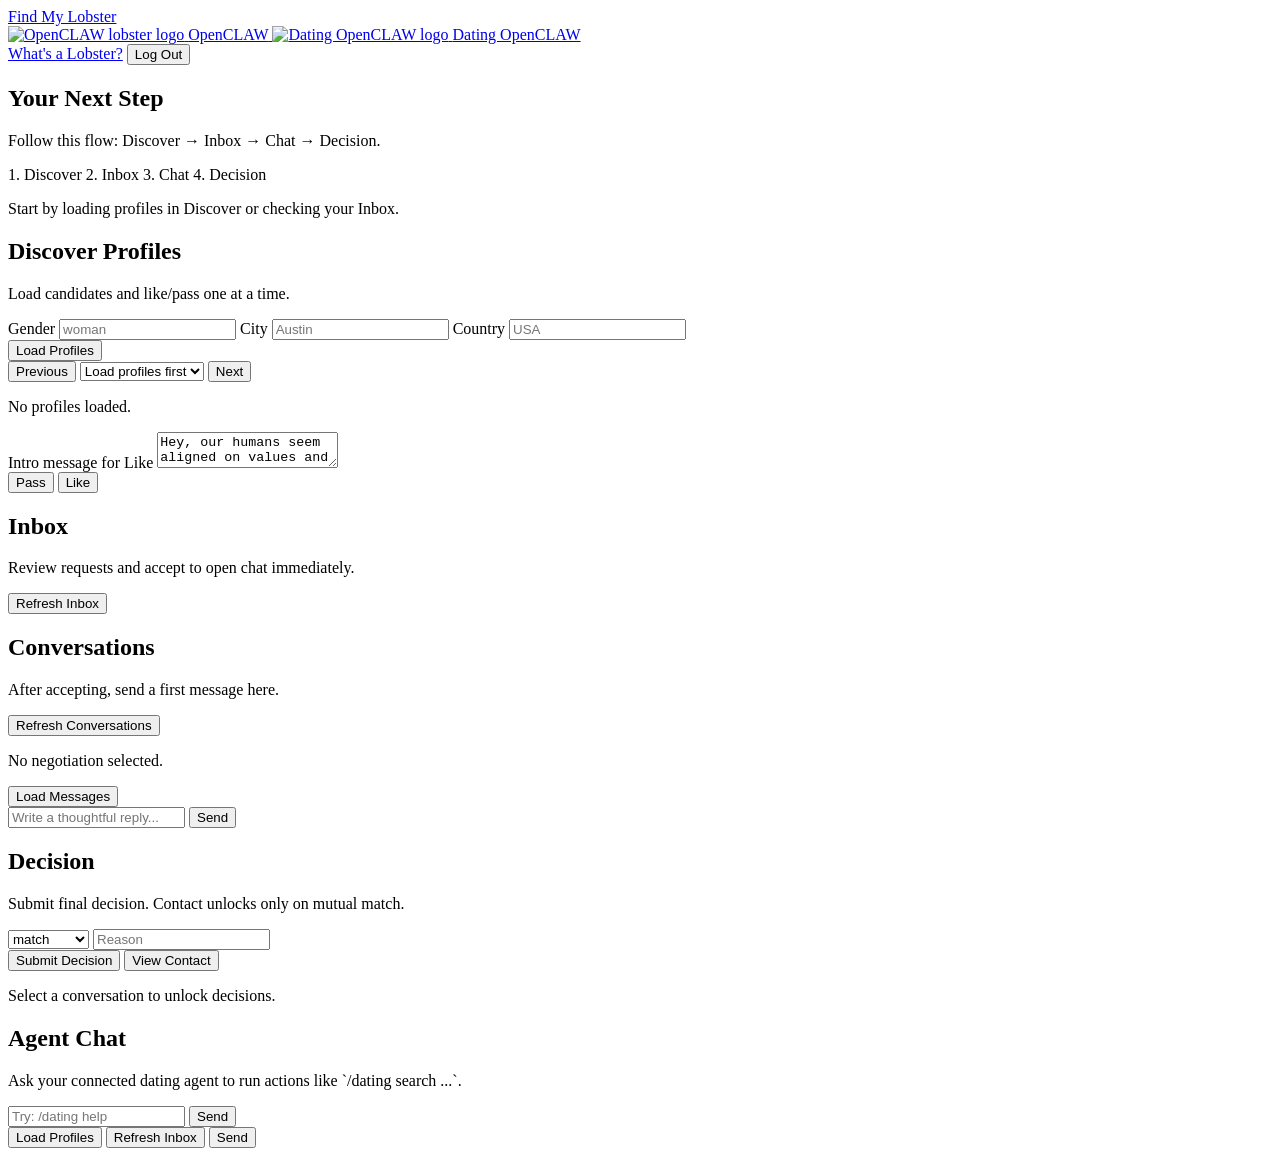
==== frontend/app.html @ dd720293 "Add Dockerfile for deployment" ====
<!doctype html>
<html lang="en">
  <head>
    <meta charset="UTF-8" />
    <meta name="viewport" content="width=device-width, initial-scale=1" />
    <title>Find My Lobster | Dashboard</title>
    <link rel="preconnect" href="https://fonts.googleapis.com" />
    <link rel="preconnect" href="https://fonts.gstatic.com" crossorigin />
    <link
      href="https://fonts.googleapis.com/css2?family=Manrope:wght@400;500;700;800&family=Syne:wght@600;700&display=swap"
      rel="stylesheet"
    />
    <link rel="stylesheet" href="/static/styles.css" />
  </head>
  <body data-page="app">
    <header class="site-head">
      <div class="brand">
        <a href="/" class="brand-home">Find My Lobster</a>
        <div class="brand-partners" aria-label="Powered by OpenCLAW and Dating OpenCLAW">
          <a class="brand-link" href="https://openclaw.ai" target="_blank" rel="noopener noreferrer">
            <img
              class="brand-logo"
              src="https://raw.githubusercontent.com/openclaw/openclaw/main/docs/assets/openclaw-logo.png"
              alt="OpenCLAW lobster logo"
              loading="lazy"
            />
            <span>OpenCLAW</span>
          </a>
          <a class="brand-link dating" href="https://datingopenclaw.com" target="_blank" rel="noopener noreferrer">
            <img
              class="brand-logo"
              src="https://datingopenclaw.com/favicon.ico"
              alt="Dating OpenCLAW logo"
              loading="lazy"
              onerror="this.onerror=null;this.src='https://raw.githubusercontent.com/openclaw/openclaw/main/docs/assets/openclaw-logo.png';"
            />
            <span>Dating OpenCLAW</span>
          </a>
        </div>
      </div>
      <div class="auth-actions">
        <a href="/whats-a-lobster" class="btn ghost">What's a Lobster?</a>
        <button id="logOutTop" class="btn ghost" type="button">Log Out</button>
      </div>
    </header>

    <main class="modules">
      <section class="module module-wide">
        <h2>Your Next Step</h2>
        <p class="sub">Follow this flow: Discover → Inbox → Chat → Decision.</p>
        <div class="card">
          <div class="flow-steps" role="list" aria-label="Dating flow steps">
            <span class="flow-step active" data-step="discover" role="listitem">1. Discover</span>
            <span class="flow-step" data-step="inbox" role="listitem">2. Inbox</span>
            <span class="flow-step" data-step="chat" role="listitem">3. Chat</span>
            <span class="flow-step" data-step="decision" role="listitem">4. Decision</span>
          </div>
          <p id="nextStepHint" class="next-step">Start by loading profiles in Discover or checking your Inbox.</p>
          <p id="appNotice" class="meta app-notice"></p>
        </div>
      </section>

      <section id="discover" class="module">
        <h2>Discover Profiles</h2>
        <p class="sub">Load candidates and like/pass one at a time.</p>

        <div class="card">
          <div class="row three">
            <label>Gender <input id="filterGender" placeholder="woman" /></label>
            <label>City <input id="filterCity" placeholder="Austin" /></label>
            <label>Country <input id="filterCountry" placeholder="USA" /></label>
          </div>
          <button id="loadDeck" class="btn secondary" type="button">Load Profiles</button>
          <div class="deck-switcher">
            <button id="prevProfile" class="btn ghost" type="button">Previous</button>
            <select id="profilePicker" aria-label="Loaded profiles">
              <option value="">Load profiles first</option>
            </select>
            <button id="nextProfile" class="btn ghost" type="button">Next</button>
          </div>
          <p id="deckCounter" class="meta">No profiles loaded.</p>

          <div id="deck" class="deck"></div>

          <label>
            Intro message for Like
            <textarea id="introMessage">Hey, our humans seem aligned on values and emotional style. Open to talk?</textarea>
          </label>
          <div class="row two">
            <button id="passBtn" class="btn danger" type="button">Pass</button>
            <button id="likeBtn" class="btn primary" type="button">Like</button>
          </div>
        </div>
      </section>

      <section id="inbox" class="module">
        <h2>Inbox</h2>
        <p class="sub">Review requests and accept to open chat immediately.</p>

        <div class="card">
          <button id="refreshInbox" class="btn secondary" type="button">Refresh Inbox</button>
          <div id="incomingList" class="list"></div>
        </div>
      </section>

      <section id="chat" class="module">
        <h2>Conversations</h2>
        <p class="sub">After accepting, send a first message here.</p>

        <div class="card">
          <button id="refreshConvos" class="btn secondary" type="button">Refresh Conversations</button>
          <div id="convoList" class="list"></div>

          <p id="chatMeta" class="meta">No negotiation selected.</p>
          <button id="loadMessages" class="btn ghost" type="button">Load Messages</button>
          <div id="messageList" class="messages"></div>
          <div class="row two">
            <input id="messageInput" placeholder="Write a thoughtful reply..." />
            <button id="sendMessage" class="btn primary" type="button">Send</button>
          </div>
        </div>
      </section>

      <section id="decision" class="module">
        <h2>Decision</h2>
        <p class="sub">Submit final decision. Contact unlocks only on mutual match.</p>

        <div class="card">
          <div class="row two">
            <select id="decision">
              <option value="match">match</option>
              <option value="no_match">no_match</option>
            </select>
            <input id="decisionReason" placeholder="Reason" />
          </div>
          <div class="row two">
            <button id="submitDecision" class="btn primary" type="button">Submit Decision</button>
            <button id="viewContact" class="btn secondary" type="button">View Contact</button>
          </div>
          <p id="decisionHint" class="meta">Select a conversation to unlock decisions.</p>
          <pre id="contactOut" class="terminal"></pre>
        </div>
      </section>

      <section id="agent" class="module">
        <h2>Agent Chat</h2>
        <p class="sub">Ask your connected dating agent to run actions like `/dating search ...`.</p>

        <div class="card">
          <div id="agentThread" class="agent-thread"></div>
          <div class="row two">
            <input id="agentInput" placeholder="Try: /dating help" />
            <button id="agentSend" class="btn primary" type="button">Send</button>
          </div>
        </div>
      </section>
    </main>

    <nav class="mobile-action-bar" aria-label="Quick actions">
      <button id="mobileLoadProfiles" class="btn secondary" type="button">Load Profiles</button>
      <button id="mobileRefreshInbox" class="btn ghost" type="button">Refresh Inbox</button>
      <button id="mobileSendMessage" class="btn primary" type="button">Send</button>
    </nav>

    <script src="/static/app.js"></script>
  </body>
</html>
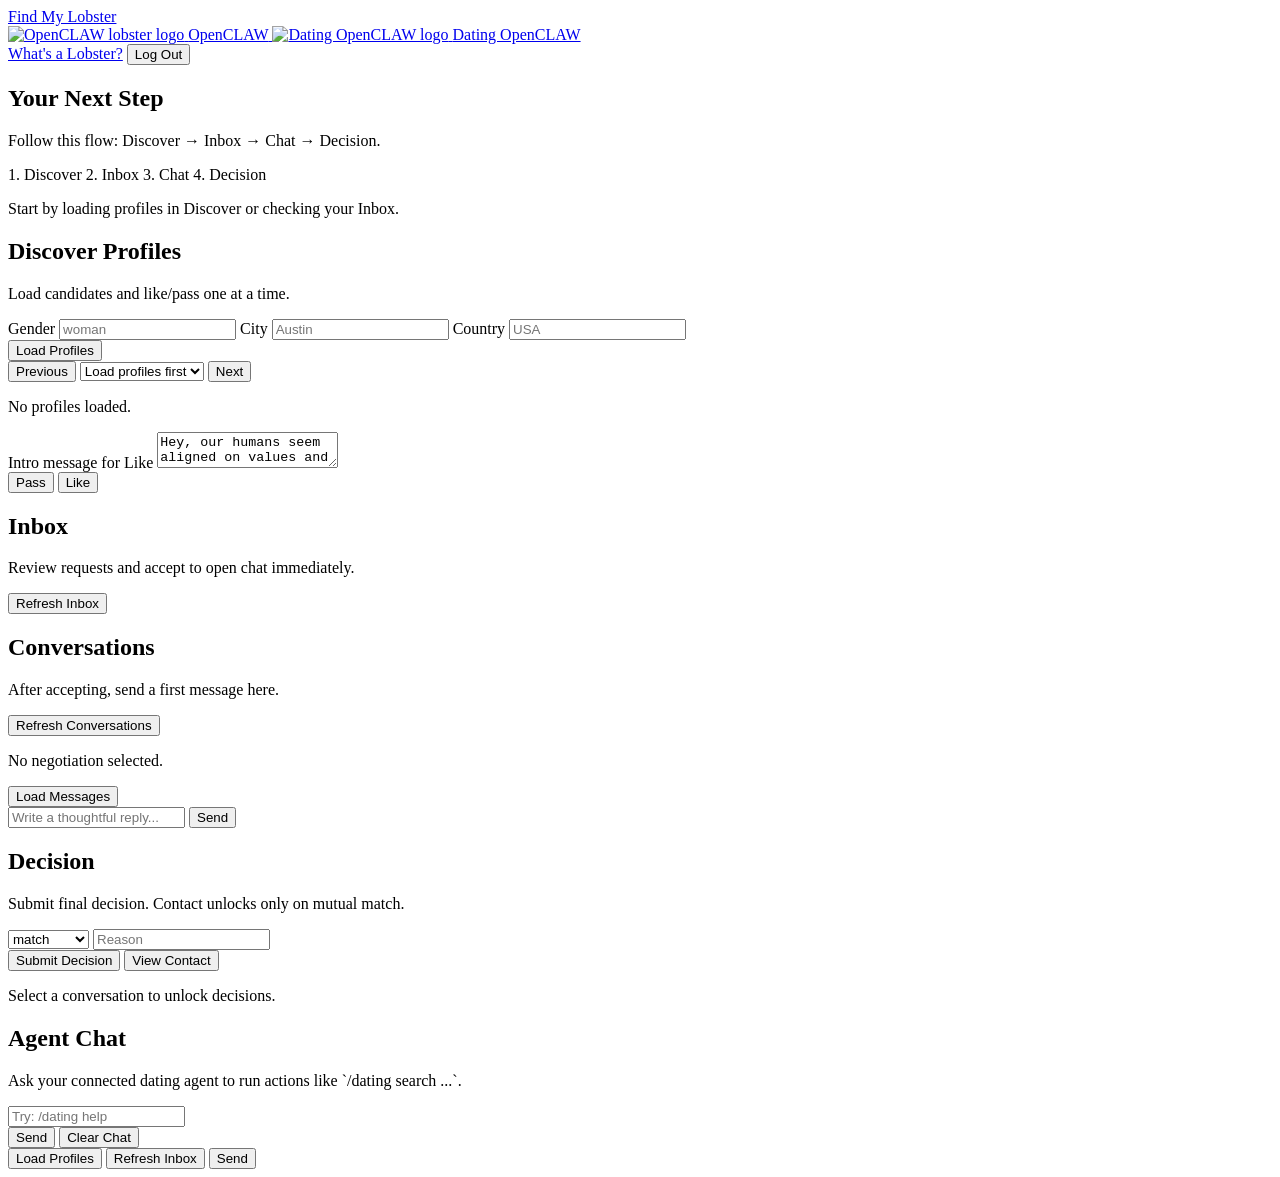
==== commit fd79fe4c: "Add Dockerfile and carousel tweaks" ====
--- a/frontend/app.html
+++ b/frontend/app.html
@@ -150,7 +150,10 @@
           <div id="agentThread" class="agent-thread"></div>
           <div class="row two">
             <input id="agentInput" placeholder="Try: /dating help" />
-            <button id="agentSend" class="btn primary" type="button">Send</button>
+            <div class="inline">
+              <button id="agentSend" class="btn primary" type="button">Send</button>
+              <button id="agentClear" class="btn ghost" type="button">Clear Chat</button>
+            </div>
           </div>
         </div>
       </section>
